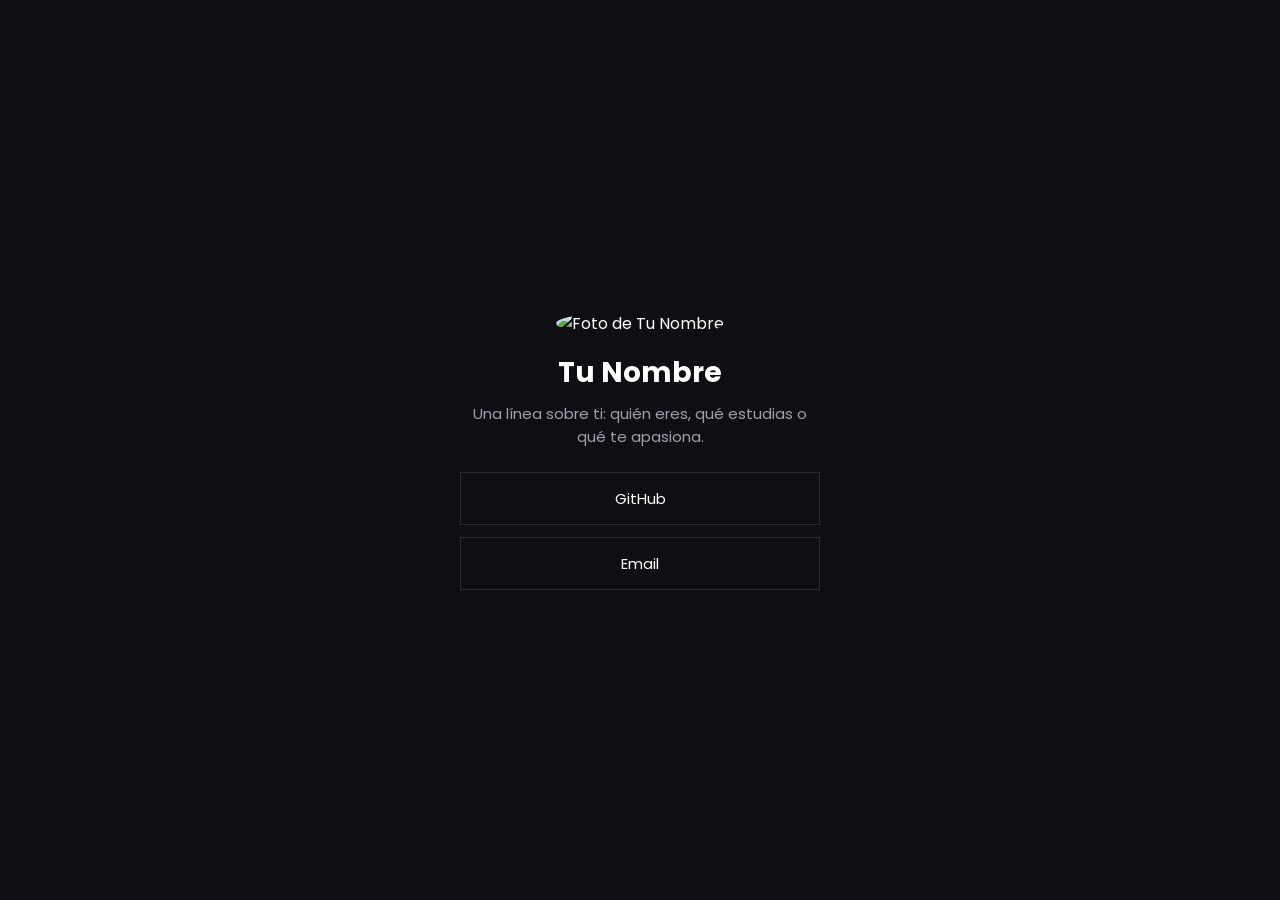
==== index.html @ 0076e48b "Initial commit" ====
<!DOCTYPE html>
<html lang="es">

<head>
    <meta charset="UTF-8" />
    <meta name="viewport" content="width=device-width, initial-scale=1.0" />
    <title>MyLinks - Tu Nombre</title>

    <link rel="preconnect" href="https://fonts.googleapis.com">
    <link rel="preconnect" href="https://fonts.gstatic.com" crossorigin>
    <link
        href="https://fonts.googleapis.com/css2?family=Poppins:ital,wght@0,100;0,200;0,300;0,400;0,500;0,600;0,700;0,800;0,900;1,100;1,200;1,300;1,400;1,500;1,600;1,700;1,800;1,900&display=swap"
        rel="stylesheet">

    <link rel="stylesheet" href="styles.css" />
</head>

<body>

    <main class="card">

        <!-- FOTO DE PERFIL -->
        <!-- Cambia "Tu Nombre" en el atributo alt -->
        <img class="avatar" src="https://placehold.co/100x100/6c63ff/ffffff?text=YO" alt="Foto de Tu Nombre" width="100"
            height="100" />

        <!-- NOMBRE Y BIO -->
        <!-- Reemplaza el texto con tu información -->
        <h1 class="name">Tu Nombre</h1>
        <p class="bio">Una línea sobre ti: quién eres, qué estudias o qué te apasiona.</p>


        <!-- ENLACES -->
        <!-- Cambia el href y el texto de cada enlace -->
        <!-- Puedes agregar o quitar enlaces según necesites como FACEBOOK,WHATTSAP,etc cualquier medio de contacto -->
        <nav class="links">

            <a href="https://github.com/tu-usuario" class="link" target="_blank">
                GitHub
            </a>

            <a href="mailto:tu@email.com" class="link">
                Email
            </a>



        </nav>

    </main>

</body>

</html>
---- styles.css ----
/* =============================================
   MYLINKS - ESTILOS BASE
   En las próximas clases construirás encima
   de estos estilos para mejorar el diseño.
   ============================================= */

/* --- ESTILOS GLOBALES --- */
* {
  margin: 0;
  padding: 0;
  box-sizing: border-box;
}

body {
  font-family: 'Poppins', sans-serif;
  background-color: #0f0f13;
  color: #ffffff;
  min-height: 100vh;
  display: flex;
  align-items: center;
  justify-content: center;
}

/* --- TARJETA PRINCIPAL --- */
.card {
  width: 90%;
  max-width: 400px;
  text-align: center;
  padding: 40px 20px;
}

/* --- FOTO DE PERFIL --- */
.avatar {
  border-radius: 50%;
}

/* --- NOMBRE --- */
.name {
  font-size: 28px;
  margin-top: 16px;
}

/* --- BIO --- */
.bio {
  font-size: 15px;
  color: #a0a0b0;
  margin-top: 8px;
}

/* --- CONTENEDOR DE ENLACES --- */
.links {
  margin-top: 24px;
}

/* --- CADA ENLACE --- */
.link {
  display: block;
  padding: 14px;
  margin-top: 12px;
  border: 1px solid #2a2a38;
  color: #ffffff;
  text-decoration: none;
  font-size: 15px;
}
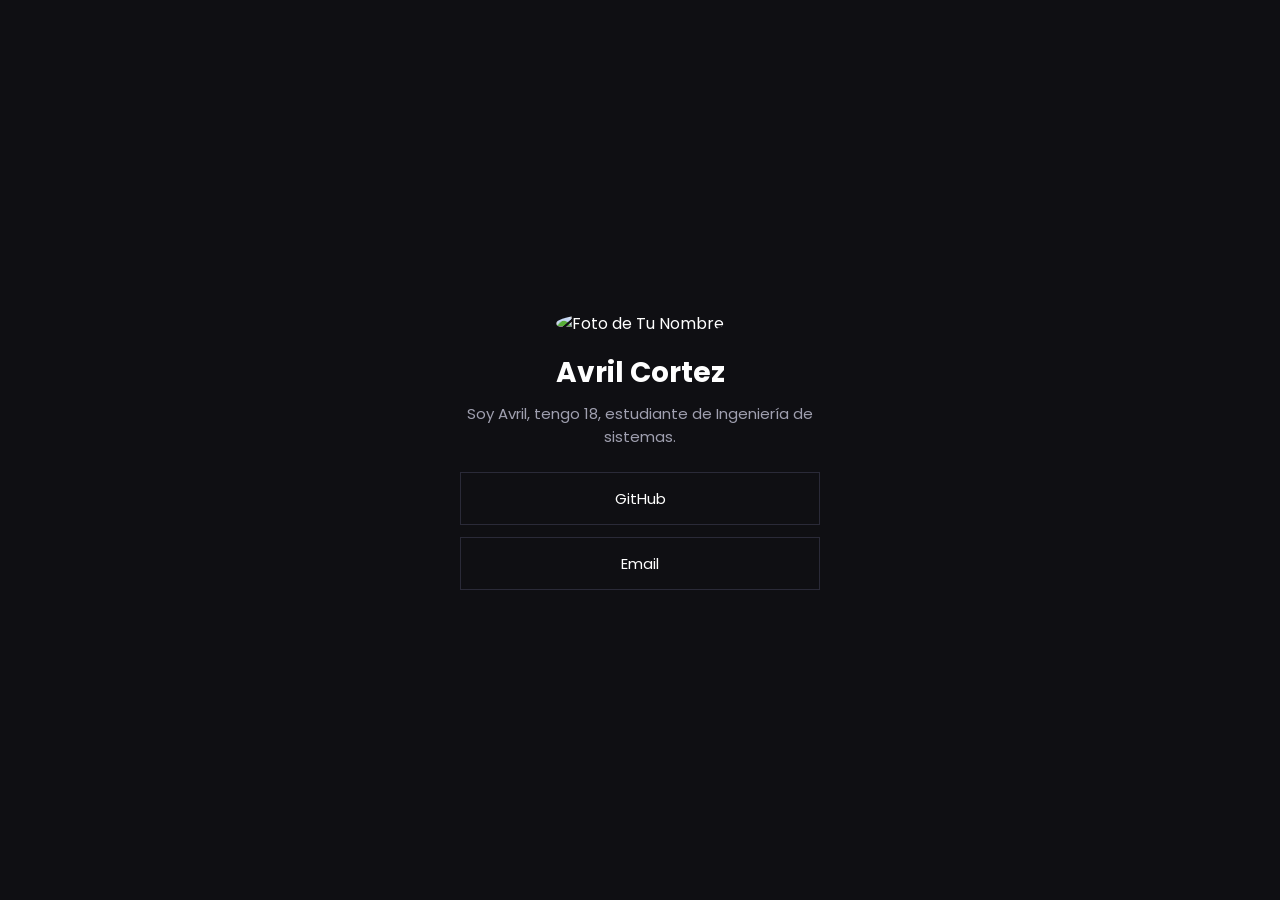
==== commit dd6d3c97: "feat: Avril Cortez, estudiante de ingeniería de sistemas, 18 años, https://github.com/avrilcorttez-a" ====
--- a/index.html
+++ b/index.html
@@ -26,8 +26,8 @@
 
         <!-- NOMBRE Y BIO -->
         <!-- Reemplaza el texto con tu información -->
-        <h1 class="name">Tu Nombre</h1>
-        <p class="bio">Una línea sobre ti: quién eres, qué estudias o qué te apasiona.</p>
+        <h1 class="name">Avril Cortez</h1>
+        <p class="bio">Soy Avril, tengo 18, estudiante de Ingeniería de sistemas.</p>
 
 
         <!-- ENLACES -->
@@ -35,11 +35,11 @@
         <!-- Puedes agregar o quitar enlaces según necesites como FACEBOOK,WHATTSAP,etc cualquier medio de contacto -->
         <nav class="links">
 
-            <a href="https://github.com/tu-usuario" class="link" target="_blank">
+            <a href="https://github.com/avrilcorttez-alt/mylinks#" class="link" target="_blank">
                 GitHub
             </a>
 
-            <a href="mailto:tu@email.com" class="link">
+            <a href="avrilcorttez@email.com" class="link">
                 Email
             </a>
 
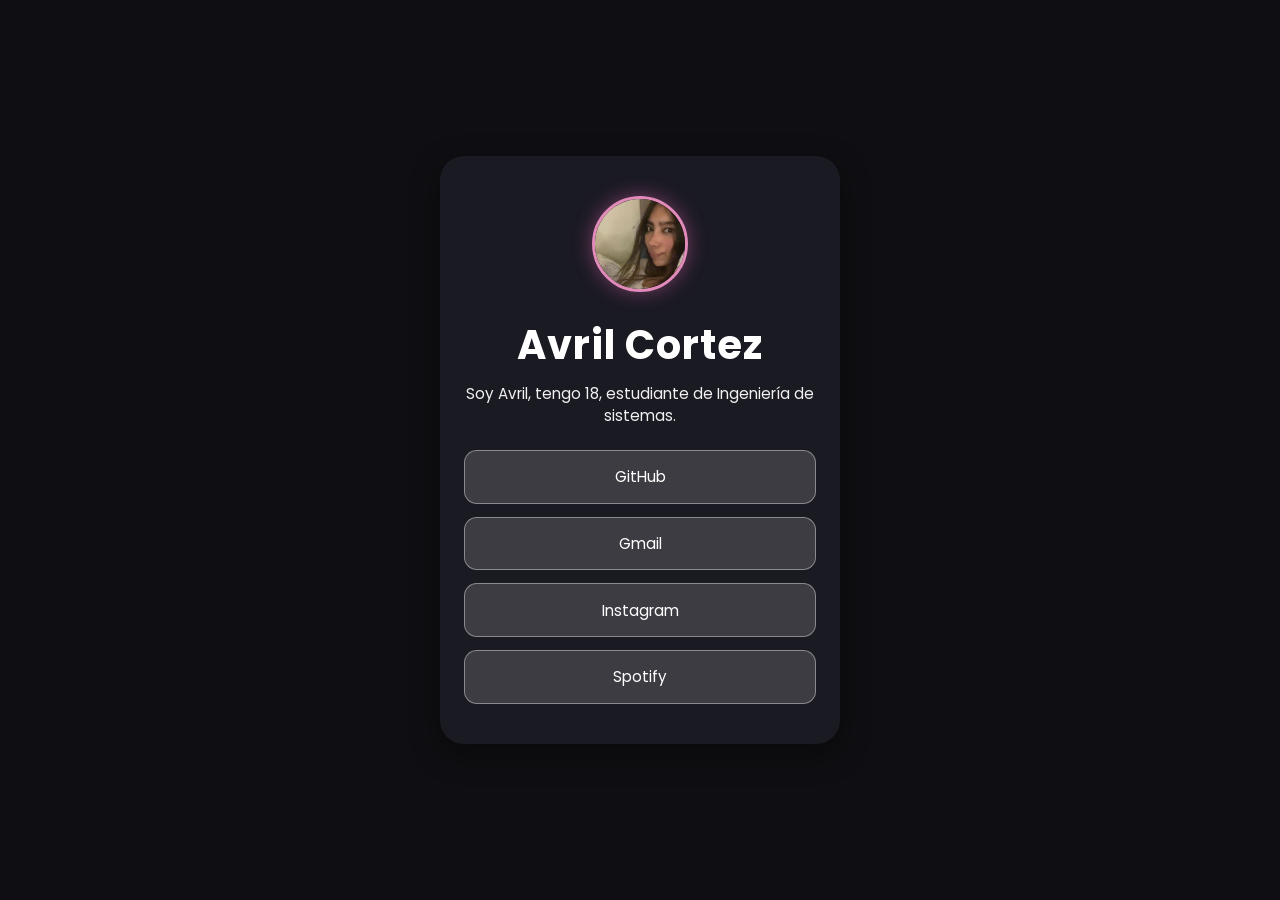
==== commit 944035ea: "feat; agregar diseño responsive con media queries" ====
--- a/index.html
+++ b/index.html
@@ -1,54 +1,55 @@
-<!DOCTYPE html>
+<!doctype html>
 <html lang="es">
-
-<head>
+  <head>
     <meta charset="UTF-8" />
     <meta name="viewport" content="width=device-width, initial-scale=1.0" />
     <title>MyLinks - Tu Nombre</title>
 
-    <link rel="preconnect" href="https://fonts.googleapis.com">
-    <link rel="preconnect" href="https://fonts.gstatic.com" crossorigin>
+    <link rel="preconnect" href="https://fonts.googleapis.com" />
+    <link rel="preconnect" href="https://fonts.gstatic.com" crossorigin />
     <link
-        href="https://fonts.googleapis.com/css2?family=Poppins:ital,wght@0,100;0,200;0,300;0,400;0,500;0,600;0,700;0,800;0,900;1,100;1,200;1,300;1,400;1,500;1,600;1,700;1,800;1,900&display=swap"
-        rel="stylesheet">
+      href="https://fonts.googleapis.com/css2?family=Poppins:ital,wght@0,100;0,200;0,300;0,400;0,500;0,600;0,700;0,800;0,900;1,100;1,200;1,300;1,400;1,500;1,600;1,700;1,800;1,900&display=swap"
+      rel="stylesheet"
+    />
 
     <link rel="stylesheet" href="styles.css" />
-</head>
+  </head>
 
-<body>
+  <body>
+    <main class="card">
+      <!-- FOTO DE PERFIL -->
+      <!-- Cambia "Tu Nombre" en el atributo alt -->
+      <img
+        class="avatar"
+        src="sabrina.jpg.jpeg"
+        alt="Foto de Avril Cortez"
+        width="100"
+        height="100"
+      />
 
-    <main class="card">
+      <!-- NOMBRE Y BIO -->
+      <!-- Reemplaza el texto con tu información -->
+      <h1 class="name">Avril Cortez</h1>
+      <p class="bio">
+        Soy Avril, tengo 18, estudiante de Ingeniería de sistemas.
+      </p>
 
-        <!-- FOTO DE PERFIL -->
-        <!-- Cambia "Tu Nombre" en el atributo alt -->
-        <img class="avatar" src="https://placehold.co/100x100/6c63ff/ffffff?text=YO" alt="Foto de Tu Nombre" width="100"
-            height="100" />
+      <!-- ENLACES -->
+      <!-- Cambia el href y el texto de cada enlace -->
+      <!-- Puedes agregar o quitar enlaces según necesites como FACEBOOK,WHATTSAP,etc cualquier medio de contacto -->
+      <nav class="links">
+        <a
+          href="https://github.com/avrilcorttez-alt/mylinks#"
+          class="link"
+          target="_blank"
+        >
+          GitHub
+        </a>
 
-        <!-- NOMBRE Y BIO -->
-        <!-- Reemplaza el texto con tu información -->
-        <h1 class="name">Avril Cortez</h1>
-        <p class="bio">Soy Avril, tengo 18, estudiante de Ingeniería de sistemas.</p>
-
-
-        <!-- ENLACES -->
-        <!-- Cambia el href y el texto de cada enlace -->
-        <!-- Puedes agregar o quitar enlaces según necesites como FACEBOOK,WHATTSAP,etc cualquier medio de contacto -->
-        <nav class="links">
-
-            <a href="https://github.com/avrilcorttez-alt/mylinks#" class="link" target="_blank">
-                GitHub
-            </a>
-
-            <a href="avrilcorttez@email.com" class="link">
-                Email
-            </a>
-
-
-
-        </nav>
-
+        <a href="mailto:tuemail@gmail.com" class="link"> Gmail </a>
+        <a href="https://www.instagram.com/zabrinacz/?next=%2Fcraving.pe%2F" class="link">Instagram</a>
+        <a href="https://open.spotify.com/user/31juqj4zo772bepw75hulvexb76i" class="link"> Spotify </a>
+      </nav>
     </main>
-
-</body>
-
-</html>+  </body>
+</html>
--- a/styles.css
+++ b/styles.css
@@ -10,6 +10,13 @@
   padding: 0;
   box-sizing: border-box;
 }
+:root{
+  --color-bg: #0f0f13;
+  --color-card: #1a1a22;
+  --color-accent: #ff6ec7;
+  --color-text: #ffffff;
+  --color-soft: #a0a0b0;
+
 
 body {
   font-family: 'Poppins', sans-serif;
@@ -21,44 +28,118 @@
   justify-content: center;
 }
 
-/* --- TARJETA PRINCIPAL --- */
-.card {
-  width: 90%;
-  max-width: 400px;
-  text-align: center;
-  padding: 40px 20px;
-}
 
 /* --- FOTO DE PERFIL --- */
-.avatar {
-  border-radius: 50%;
+.avatar{
+border-radius:50%;
+width:6rem;
+height:6rem;
+border:3px solid rgb(226, 139, 187);
+box-shadow:0 0 20px rgba(255,110,199,0.4);
+object-fit: cover;
 }
 
 /* --- NOMBRE --- */
 .name {
-  font-size: 28px;
-  margin-top: 16px;
+  margin-top: 1rem;
+  letter-spacing: 1px;
 }
 
 /* --- BIO --- */
 .bio {
-  font-size: 15px;
-  color: #a0a0b0;
-  margin-top: 8px;
+  font-size: 0.95rem;
+  color: #f1f1f1;
+  margin-top: 0.5rem;
+  line-height: 1.4;
 }
 
 /* --- CONTENEDOR DE ENLACES --- */
 .links {
   margin-top: 24px;
+  font-size:0.95rem;
 }
 
 /* --- CADA ENLACE --- */
 .link {
   display: block;
-  padding: 14px;
-  margin-top: 12px;
-  border: 1px solid #2a2a38;
-  color: #ffffff;
+
+  padding: 0.9rem;
+
+  margin-top: 0.8rem;
+
+  border-radius: 0.8rem;
+
+  background: rgba(255,255,255,0.15);
+
+  border: 1px solid rgba(255,255,255,0.4);
+
+  color: white;
   text-decoration: none;
-  font-size: 15px;
+
+  font-size: 0.95rem;
+
+  transition: all 0.3s ease;
 }
+
+.link:hover {
+  background: white;
+  color: #ff5ca2;
+
+  transform: scale(1.05);
+}
+.card{
+width:90%;
+max-width:25rem;
+text-align:center;
+padding:2.5rem 1.5rem;
+background:var(--color-card);
+border-radius:1.5rem;
+box-shadow:0 10px 30px rgba(0,0,0,0.4);
+}
+
+.card {
+  animation: aparecer 0.8s ease;
+}
+
+@keyframes aparecer {
+  from {
+    opacity: 0;
+    transform: translateY(20px);
+  }
+
+  to {
+    opacity: 1;
+    transform: translateY(0);
+  }
+}
+
+/* ========================================
+   RESPONSIVE: Tablets y Desktop (768px+)
+   ======================================== */
+
+@media (min-width: 768px) {
+
+    .container {
+        /* En pantallas grandes, podemos usar más espacio */
+        max-width: 500px;
+    }
+
+    h1 {
+        /* Título más grande en desktop */
+        font-size: 2.5rem;
+    }
+
+}
+/* MÓVIL (base): */
+h1 {
+    font-size: 2rem;
+}
+
+/* DESKTOP (sobrescribe si >= 768px): */
+@media (min-width: 768px) {
+    h1 {
+        font-size: 2.5rem;  /* Este gana en desktop */
+    }
+}
+
+
